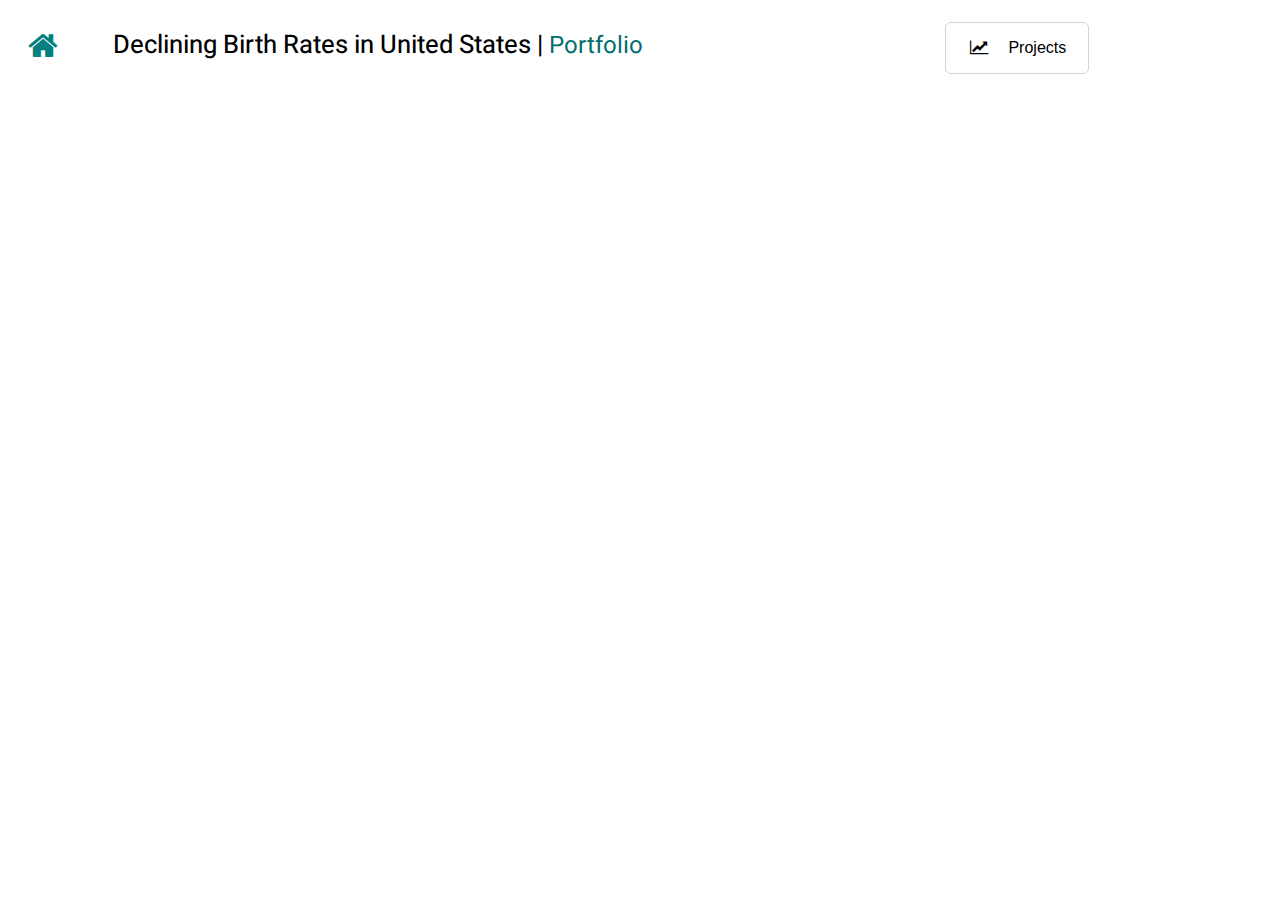
==== index.html @ 55a9a65e "Update 1" ====
<!DOCTYPE html>
<html lang="en">
<head>
    <meta charset="UTF-8">
    <meta name="viewport" content="width=device-width, initial-scale=1.0">
    <title>Declining Birth Rates in United States</title>
    <link href="https://use.fontawesome.com/releases/v5.0.8/css/all.css" rel="stylesheet">
    <link href="https://cdnjs.cloudflare.com/ajax/libs/font-awesome/4.7.0/css/font-awesome.min.css" rel="stylesheet">
    <link href="https://fonts.googleapis.com/css?family=Heebo|Roboto" rel="stylesheet">
    <link rel="stylesheet" href="css/style.css">  
</head>
<body>
    <div id="wrapper-viz" class="containerGrid">
        <svg viewBox="0 0 3 2" />
        <div id="content">
          <header>
            <div class="logo">
              <div class="home">
                <a href="index.html"
                  ><i class="fa fa-home fa-2x" aria-hidden="true"></i
                ></a>
              </div>
              <div class="description">
                <span class="name">Declining Birth Rates in United States | </span>
                <span class="port">Portfolio</span>
              </div>
            </div>
            <div class="menu">
              <div class="dropdown">
                <button class="dropbtn">
                  <span class="text">
                    <i class="fa fa-chart-line" aria-hidden="true"></i>
                    Projects
                  </span>
                  
</body>
</html>
---- css/style.css ----
/* Main container classes */
#wrapper-viz {
    width: 1280px;
    /* font-family:'Segoe UI', Tahoma, Geneva, Verdana, sans-serif;  */
    font-family: 'Heebo', sans-serif;
    border-style: 1px inset gray;
    padding: 1px;
}

.containerGrid {
    display: grid;
}

#content {
    /* background: rgb(172, 209, 204); */
    display: flex;
    flex-direction: column;
    align-items:flex-start;
    justify-content: left;
}

.containerGrid > * {
    grid-area: 1 / 1 / 2 / 2;
}
/* Main container classes */

/* *** Dropdown *** */
#content .dropbtn {
    background-color: white; /* rgb(174, 201, 175); */
    padding: 1em 0 1em .5em;
    font-size: 1em;
    min-width: 9em;
    border-radius: 6px;
    border: 1px solid #d3d3d3; 
    text-align: unset; 
}

/* Dropdown Content (Hidden by Default) */
#content .dropdown-content {
    display: none;
    position: absolute;
    background-color: #f9f9f9;
    min-width: 160px;
    box-shadow: 0px 8px 16px 0px rgba(0,0,0,0.2);
    z-index: 1;
}

/* Links inside the dropdown */
#content .dropdown-content a {
    color: black;
    padding: 12px 16px;
    text-decoration: none;
    display: block;
}

#content .dropdown {  
    margin: 5px 0 5px 5px;
}

/* Change color of dropdown links on hover */
#content .dropdown-content a:hover {
    background-color: #f1f1f1; 
    cursor: pointer;
}

/* Show the dropdown menu on hover */
#content .dropdown:hover .dropdown-content {
    display: block;
    cursor: pointer;
}

/* Change the background color of the dropdown button when the dropdown content is shown */
#content .dropdown:hover .dropbtn {
    background-color: #f0f7f5; /* #edfdf9; */
    cursor: pointer;
}
/* *** End Dropdown *** */

#content > header {
    width: 97.5%;
    display: grid;
    grid-template-columns: 7fr 2fr;
    margin: .5em 0 0 .5em;
    align-content: flex-start;
    padding-bottom: 1em;
}

#content > header > .logo {
    padding-top: .8em;        
    padding-bottom: 1em; 
    align-self: center;
    font-weight: bold;
    padding-left: .7em;
    display: grid;
    grid-template-columns: 1fr 12fr;
    float: left; 
    /* background-color:#e7f3f3;   */
}

#content > header > .logo .home, #wrapper-viz > header > .logo .description {      
    float: left; /* IE compatibility */   
}

#content > header > .logo .description {      
    padding: 5px 15px 0 15px;
}

#content > header > .logo a, #wrapper-viz > header > .logo a:visited {
    text-decoration: none;
    color: teal;
}

#content > header > .logo a:hover {
    color: gray;
}

#content > header > .menu {
    width: 325px;
}

#content > header > .menu > .dropdown {
    align-self: right;
    display: inline-block;
}

#content  > header > .menu > .link {
    background-color: white; /* #d9deda;  rgb(174, 201, 175); */
    border: 1px solid #d3d3d3;
    min-width: 10em;
    border-radius: 6px;
    margin: 5px 0 5px 0;
    display: inline-block;
}

#content header .menu .dropbtn i, #content header .link i {
    padding: 0 1em 0 1em;
}

#content > header > .menu > .link-right {
    display: inline-block; /* IE compatibility */   
}

#content > header > .menu > .link > a, #wrapper-viz > header > .menu > .link > a:visited {
    color: black;
}

#content > header > .menu > .link:hover, 
#content > header > .menu > .link.selected, 
#content .menu > .dropdown .dropbtn.selected {
    background-color: #f0f7f5;  /* #edfdf9; */
}

#content > main {
    display: grid;
    grid-template-columns: 451px;
    width: 96%;
    margin-left: 1em;
    border: 1px solid #b0cfc6; /*  #d3d3d3; */
    box-shadow: 5px -5px #e5e9e7;  /*  #e0e0e0; */
}
#content > main.home {
    display: grid;
    grid-template-columns: 99%;
}
#content > main.about {
    display: grid;
    grid-template-columns: 587px;
}
#content > header > .menu > .link > a {
    text-decoration: none;
    display: block;
    /*
    padding: 1em 0 1em 1em;
    */
    padding: .9em 0 .75em 1em;
    border-radius: 5px;
}

#content > main > .home-content > h2, #content > main > .vizbox-container > h2 {
    color: rgb(1, 110, 110);
    font-size: 1.4em;
    font-weight: normal;
    padding-left: .5em;
    padding-top: .4em;
    margin-bottom: .4em;
}

#content > main > .home-content > h3, #content > main > .vizbox-container > h3 {
    font-size: 1.2em;
    font-weight: normal;
    padding: .8em 0 .6em .1em;
}

#content > main > .home-content > .projectstats h3 {
    font-weight: normal;
    font-size: 1.5em;
}

#content > main > .vizbox-container {
    grid-row: 2 / 9;  
    padding: .4em .6em 1em 1em;
    margin-left: .5em;
    margin-top: -.8em;
}
#content > main.home > .vizbox-container {
    margin-left: 0;
}
#content > main > .vizbox-container.about img {
    float: right; 
    padding-left: 1em;
    padding-top: .9em;
    padding-bottom: .5em;
    width: 200px;
}
#content > main > .vizbox-container p {
    padding-left: .7em;
}

#content > main.comparisons > .vizbox-container {
    background-color:#F5F5F5;
    margin: 1em 1em 0 .3em;
    border: 2px outset gainsboro;
    grid-row: 1;
    grid-column: 1;
}

#content  main .vizbox-container .vizbox {
    display: grid;
    grid-template-columns: 1fr 1fr;
    -ms-grid-columns: 1fr 1fr;
    grid-gap: 5px;
}

#content  main.home .vizbox-container .vizbox {
    display: grid;
    grid-template-columns: 1fr 1fr 1fr;
    -ms-grid-columns: 1fr 1fr 1fr;
    grid-gap: 5px;
}

#content main .vizbox-container table {
    border: 1px solid gainsboro;
}

#content main .vizbox-container table tr { 
    font-size: .75em;
    background: #FFF;
}

#content main .vizbox-container table th { 
    background: #FFF;
}

#content > main .vizbox-container table tr:nth-child(odd) {
    background: #F5F5F5;
}

#content main .vizbox-container table tr:nth-child(even) {
    background: #FFF;
}

#content > main > .vizbox-container > .vizbox > .viz {
    margin: .5em;
    text-align: center;
}

#content > main > .vizbox-container > .vizbox > .viz img {
    width: 97%;
    padding: 4px;
}

#content > main > .vizbox-container > .vizbox > .viz:hover {
    cursor: pointer;
}

#content > main > .vizbox-container > .vizbox > .selected, 
#content > main > .vizbox-container > .vizbox > .selected:hover {
    border: 4px solid #a4c4ba;
    /* margin: .45em .4em .5em .5em; */
}

#content > main > .home-content .projectstats {
    border: 1px solid #d3d3d3; 
    padding: 0 1em .1em 1em;   
    background-color: #f0f7f5;
    margin-right: 1em;
}
#content > main > .home-content.about .projectstats {
    padding: 0 1em .1em 1.7em;   
    font-size: .8em;
}
#content > main > .home-content .projectstats p {
    padding: .1em 0 .7em 0;
    margin: 0;
}

#content > main > .home-content .projectstats .sociallinks {
    height: 40px;
    line-height: 40px;
    margin: auto;
    padding-top: .9em;
}

#content > main > .home-content .projectstats .sociallinks .header {
    font-size: 1.2em;
    font-weight: bold;
    float: left;
    margin-right: 1.2em;
}
#content > main > .home-content .projectstats .sociallinks .divider {
    font-size:2.1em; 
    padding: 0 .3em 0 .3em; 
    color: #bdbdbd;
}
#content > main > .home-content .projectstats table {
    border: 1px solid #bdbdbd;
    padding: 0 .1em 1em 0;
}
#content > main > .home-content .projectstats table td {
    padding: .5em .3em .5em .5em;
    vertical-align: top;
    font-size: .95em; 
}
#content > main > .home-content .projectstats ul {
    margin-top: .5em;
}
#content > main > .home-content .projectstats hr {
    border: none;
    height: 1px;
    color: #bdbdbd;
    background-color: #bdbdbd;
    margin-bottom: 1em;
}
#content > main > .home-content .projectstats .padded {
    padding-top: .5em;
}

#content > main > .home-content .projectstats a,
#content > main > .home-content .projectstats a:visited {
    text-decoration: none;
    color: #326891;
}

#content > main > .home-content .projectstats a:hover {
    color: darkblue;
}

#content > main > .home-content .projectstats a.viewmore {
    font-weight: bold;
}

#content > main > .home-content {
    display: inline-block; /* IE compatibility */   
    padding: 0 1em 2em 3.3em; 
    /* background-color: #e7f3f3; */ /* :#f7fbfb; */
    margin-left: 2.2em;
    display: inline-block; /* IE compatibility */   
    grid-row: 2 / 9;  
    display: flex;
    justify-content:flex-start;
    flex-direction: column; 
    margin-top: 4.8em;
    border-left: 1px solid gainsboro;
}

#content > main > .home-content.about {
    margin-top: 1.5em;
    padding-left: 2em;
}

#content > main > .home-content.about h4 {
    font-size: 1.2em;
    margin: .7em 0 .6em 0;
}

#content > main > .home-content img {
    width: 93%;
}
#content > main > .home-content img.short {
    width: 94%;
    height: 94%;
}
/* Hide large size font-awesome menu icons on large screens */
.dropdown .fa-2x, .link .fa-2x { display: none; }

#content > header > .logo > .description {
    padding-top: 5px;
    font-weight: normal;
    line-height: 1.3em;
}

#content > header > .logo > .description .name {
    font-weight: 450;
    font-size: 1.6em;
}
#content > header > .logo > .description .port {
    font-size: 1.5em;
    color: rgb(1, 110, 110);
}

/* Image hover */
.container {
    position: relative;
    width: 97%;
    background-color: black;
    padding-right: .5em;
}

.image {
  opacity: 1;
  display: block;
  width: 100%;
  height: auto;
  transition: .5s ease;
  backface-visibility: hidden;
  background-color: white;
}

.image, .link_text {
    -webkit-transition: opacity 0.6s ease-out;
    -moz-transition: opacity 0.6s ease-out;
    -o-transition: opacity 0.6s ease-out;
    transition: opacity 0.6s ease-out;
}

.middle {
  transition: .5s ease;
  opacity: 0;
  position: absolute;
  top: 50%;
  left: 50%;
  transform: translate(-50%, -50%);
  -ms-transform: translate(-50%, -50%);
  text-align: center;
  width: 86%;
  padding-right: .7em;
}

.container:hover .image, .container.selected .image {
  opacity: 0.3;
}

.container:hover .middle, .container.selected .middle {
  opacity: 1;
}

.link_text {
    color: white;
    font-size: 20px;
}
/* End image hover */

/* Media queries */
@media only screen and (min-width: 1400px) {
    #content .dropdown .dropbtn {
        min-width: 10em;
    }
    #content > header > .menu {
        width: 337px;
    }
}

@media only screen and (max-width: 1279px) {
    #wrapper-viz { width: 1200px;}
}
@media only screen and (max-width: 1250px) {
    #wrapper-viz { width: 1170px;}
}
@media only screen and (max-width: 1199px) {
    #wrapper-viz { width: 1100px;}
    #content > main > .home-content.about .projectstats {
        padding-left: 1em;
    }
}
@media only screen and (max-width: 1099px) {
    #wrapper-viz { width: 1000px;}
    #content > main > .home-content {
        padding-left: 1.5em;
    }
    #content > main > .home-content .projectstats {
        margin-right: .5em;
    }
    #content > main > .home-content img {
        width: 100%;
    }
    #content > main > .home-content .projectstats {
        font-size: .8em;
    }
    #content > main > .home-content.about .projectstats {
        font-size: .75em;
    }
}
@media only screen and (max-width: 1000px) {
    #wrapper-viz { width: unset; }
    #content .dropbtn {
        padding: 1em 0 1.2em .5em;
    }
    #content > header {
        display: grid;
        grid-template-columns: 7fr 3fr;
        margin: .5em .5em 0 .5em;
        align-content: flex-start;
        padding-bottom: .7em;
    }
    #content > header > .logo {
        padding-top: 0;
        line-height: 3em;
        min-width: 20em;
    }

    #content > header > .logo > .description {
        line-height: unset;
    }

    #content > header > .logo > .home {
        padding-top: 9px;
    }
 
    #content > header > .menu {
        width: 305px;
        display: flex;
    }

    #content > header > .menu > .dropdown {
        font-size: .9em;
        width: 10em;
        padding-top:1em;
    }

    #content .menu > .dropdown .dropbtn {
        width: 10em;
        min-width: unset;
        height: 49px;
    }

    #content .menu > .dropdown-content {
        top: 9.7em;
    }
   
    #content > header > .menu > .link {
        min-width: unset;
        font-size: .9em;
        line-height: 1.4em;
        width: 10em;
        margin: 1.3em 0 1.3em .5em;
    }

    #content > header > .menu > .link > a {
        padding: 1em 0 1em 1em;
    }

    #content > header > .menu > .link-right {
        margin-left: .5em;
        margin-right: .5em;
        height: 47px;
    }
    #content main {
        width: 95%;
    }
    #content > main > .home-content {
        margin-left: .8em;
        margin-top: 5.6em;
        padding-left: 1.9em;
    }
    #content > main > .home-content h4,
    #content > main > .home-content img {
        width: 94%;
        height: 94%;
    }
    #content > main > .home-content img.short {
        width: 94%;
        height: 94%;
    }
    #content > main > .home-content > h3, 
    #content > main > .vizbox-container > h3,
    #content > main > .vizbox-container > h2 {
        padding-top: 1em;
    }
    #content > main > .home-content .projectstats {
        margin-right: .7em;
        font-size: .8em;
    }
    #content > main > .home-content.about .projectstats {
        padding-left: .6em;
    }
    #content > main > .home-content.about {
        padding-left: 1em;
    }
}

@media only screen and (max-width: 900px) {
    #wrapper-viz { width: unset; }
    #content > main {
        display: table;
    }

    #content > main > .home-content {
        display: inherit;
        margin: .8em .4em 0 .5em;
        padding: 1.3em 0 1em 1em;
        border-left: none;
        border-bottom: 1px solid black;
        display: table-header-group;
    }
    #content > main > .home-content.about {
        display: table-footer-group;
    }
    #content > main > .home-content h4,
    #content > main > .home-content img {
        padding: 0 0 .8em .8em;
        width: 91%;
    }
    #content > main > .home-content .projectstats {
        margin-right: 0;
        font-size: .9em;
    }
    #content > main > .home-content.about .projectstats .sociallinks .header,
    #content > main > .home-content.about .projectstats > table,
    #content > main > .home-content.about .projectstats > h4 {
        margin-left: 1em;
    }
    #content > main > .home-content .projectstats h4 {
        padding-left: 0;
    }
    #content > main > .home-content.about .projectstats {
        padding-left: .4em;
        position: absolute;
        width: 91%;
    }
    #content > main > .home-content.about .projectstats table {
        float: left;
        margin-bottom: 1em;
        width: 46%;
    }
    #content > main > .home-content.about .projectstats .education {
        float: left;
        margin-left: 2em;
        margin-top: -57px;
        width: 45%;
        margin-bottom: 1em;
    }
    #content > main > .vizbox-container {
        /* background-color:rgb(225, 238, 236); */
        margin: 0 .4em 0 .5em;   
        padding: 1px 0 0 1em; 
        display: table-footer-group;
    }
    #content > main > .vizbox-container.about {
        display: table-header-group;
    }
    #content > main > .vizbox-container h2 {
        padding-top: 0;
    }
    #content > main > .vizbox-container.about h2 { padding-left: 1em;}
    #content > main > .vizbox-container.about p {
        padding-left: 1.4em;
    }

}
@media only screen and (max-width: 667px) {
    #content > header {
        width: 97%;
        margin: .4em 0 0 .5em;
        grid-template-columns: 1fr;
    }
    #content > header .menu { 
        width: 100%; 
    }
    #content > main {
        margin-left: .8em;
        width: 94%;
    }
    #content > main > .home-content {
        margin: 0 .5em 0 .2em;
    }
    #content > main > .home-content.about .projectstats {
        width: 88%;
    }
    #content > main > .vizbox-container {
        margin: 0 .5em 0 .2em;   
    }
    #content main .vizbox-container  .vizbox { 
        display: grid;
        grid-template-columns: 1fr;
    }

    #content > header > .menu > .dropdown > .dropbtn {
        text-align: center;
        padding: 0 .8em 0 0;
    }

    #content > header > .menu > .link > a {
        padding: 1em .8em 0 0;
        text-align: center;
    }

    #content header .text {
        font-size: 1.2em;
    }

    #content header .link i {
        padding-right: .5em;
    }
    .dropdown .fa-2x, .link .fa-2x { display: inline; }

    #content header .menu > .dropbtn i, #content header .link i {
        padding-left: 0;
    }  
    #content > header > .menu > .dropdown {
        width: 100%;
        padding-top: 0;
        margin-top: 0;
    }
    #content > header > .menu > .dropdown .dropbtn {
        width: 100%;
    }
    #content > header > .menu > .link-right, #content > header > .menu > .link {
        width: 100%;
        margin-top: 0;
        margin-bottom: .3em;
        height: 47px;
    }
}
@media only screen and (max-width: 500px) {
    #content > header {
        width: 96.5%;
        margin: .4em 0 0 .5em;
    }
    #content > main > .home-content.about .projectstats {
        width: 87%;
    }
}
/* End media queries */
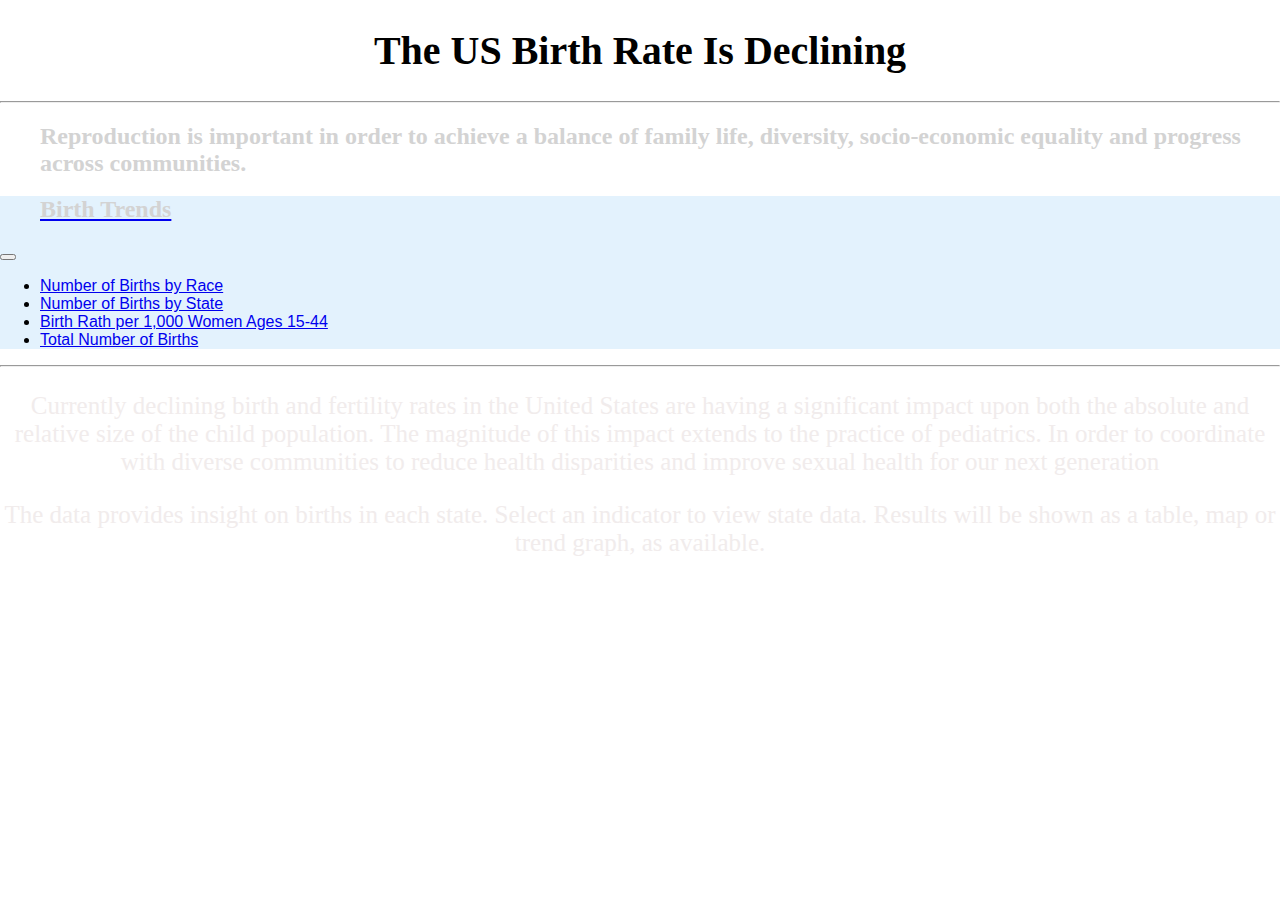
==== commit 2cb32770: "update 6" ====
--- a/index.html
+++ b/index.html
@@ -1,37 +1,117 @@
 <!DOCTYPE html>
 <html lang="en">
+
 <head>
-    <meta charset="UTF-8">
-    <meta name="viewport" content="width=device-width, initial-scale=1.0">
-    <title>Declining Birth Rates in United States</title>
-    <link href="https://use.fontawesome.com/releases/v5.0.8/css/all.css" rel="stylesheet">
-    <link href="https://cdnjs.cloudflare.com/ajax/libs/font-awesome/4.7.0/css/font-awesome.min.css" rel="stylesheet">
-    <link href="https://fonts.googleapis.com/css?family=Heebo|Roboto" rel="stylesheet">
-    <link rel="stylesheet" href="css/style.css">  
+  <title>Declining Birth Rate</title>
+  <meta charset="utf-8">
+  <meta name="viewport" content="width=device-width, initial-scale=1">
+  <link href="https://cdn.jsdelivr.net/npm/bootstrap@5.0.0-beta1/dist/css/bootstrap.min.css" rel="stylesheet"
+    integrity="sha384-giJF6kkoqNQ00vy+HMDP7azOuL0xtbfIcaT9wjKHr8RbDVddVHyTfAAsrekwKmP1" crossorigin="anonymous">
+
+  <link rel="stylesheet" href="static/css/main.css" />
+  <link rel="stylesheet" href="static/js/main.js">
+  <link rel="stylesheet" href="static/css/slideshow.css">
+
 </head>
+
 <body>
-    <div id="wrapper-viz" class="containerGrid">
-        <svg viewBox="0 0 3 2" />
-        <div id="content">
-          <header>
-            <div class="logo">
-              <div class="home">
-                <a href="index.html"
-                  ><i class="fa fa-home fa-2x" aria-hidden="true"></i
-                ></a>
-              </div>
-              <div class="description">
-                <span class="name">Declining Birth Rates in United States | </span>
-                <span class="port">Portfolio</span>
-              </div>
+
+  <!-- Start of navbar -->
+
+  <!-- Navbar content -->
+  <h1 class="text-center"> The US Birth Rate Is Declining</h1>
+  <hr>
+  <h2 class="text-center">Reproduction is important in order to achieve a balance of family life, diversity, socio-economic equality and
+    progress across communities.</h2>
+  <!-- </nav> -->
+  <!-- Navbar content -->
+  <nav class="navbar navbar-light" style="background-color: #e3f2fd;">
+    <div class="dropdown">
+      <a class="navbar-brand" href="base.html">
+        <h2 >Birth Trends</h2>
+      </a>
+      <button class="btn btn-secondary dropdown-toggle" type="button" id="dropdownMenuButton" data-bs-toggle="dropdown"
+        aria-expanded="false">
+      </button>
+      <ul class="dropdown-menu" aria-labelledby="dropdownMenuButton">
+        <li><a class="dropdown-item" href="templates/race.html">Number of Births by Race</a></li>
+        <li><a class="dropdown-item" href="templates/state.html">Number of Births by State</a></li>
+        <li><a class="dropdown-item" href="templates/age.html">Birth Rath per 1,000 Women Ages 15-44</a></li>
+        <li><a class="dropdown-item" href="templates/total.html">Total Number of Births</a></li>
+      </ul>
+    </div>
+  </nav>
+
+  <!-- End of navbar -->
+  <!-- **********************************************************************  -->
+
+  <!-- Start of container -->
+  <div class="container">
+    <section class="row">
+      <div class="col-md-12">
+        <article class="description-content">
+
+          <hr class="description-hr" />
+
+          <p>
+            Currently declining birth and fertility rates in the United States are having a significant impact upon both
+            the absolute and relative size of the child population. The magnitude of this impact extends to the practice
+            of pediatrics. In order to coordinate with diverse communities to reduce health disparities and improve
+            sexual health for our next generation
+          </p>
+
+          <p>The data provides insight on births in each state. Select an indicator to view state data. Results will be
+            shown as a table, map or trend graph, as available.</p>
+          </p>
+        </article>
+      </div>
+      <div class="col-md-12">
+
+        <!-- Start of Visualizations imageNav Area -->
+
+        <!-- <body>
+
+          <h2>Automatic Slideshow</h2>
+          <p>Change image every 2 seconds:</p>
+
+          <div class="slideshow-container">
+
+            <div class="mySlides fade">
+              <div class="numbertext">1 / 3</div>
+              <img src="Images/pregnantbelly.jpg" style="width:100%">
+              <div class="text">Caption Text</div>
             </div>
-            <div class="menu">
-              <div class="dropdown">
-                <button class="dropbtn">
-                  <span class="text">
-                    <i class="fa fa-chart-line" aria-hidden="true"></i>
-                    Projects
-                  </span>
-                  
-</body>
+
+            <div class="mySlides fade">
+              <div class="numbertext">2 / 3</div>
+              <img src="Images/realities-of-pregnancy.jpg" style="width:100%">
+              <div class="text">Caption Two</div>
+            </div>
+
+            <div class="mySlides fade">
+              <div class="numbertext">3 / 3</div>
+              <img src="Images/childlove.jpg" style="width:100%">
+              <div class="text">Caption Three</div>
+            </div>
+
+          </div>
+          <br>
+
+          <div style="text-align:center">
+            <span class="dot"></span>
+            <span class="dot"></span>
+            <span class="dot"></span>
+          </div> -->
+
+          <!-- End of the Visualizations imageNav Area -->
+          <!-- End of container -->
+          <script src="https://cdn.jsdelivr.net/npm/@popperjs/core@2.5.4/dist/umd/popper.min.js"
+            integrity="sha384-q2kxQ16AaE6UbzuKqyBE9/u/KzioAlnx2maXQHiDX9d4/zp8Ok3f+M7DPm+Ib6IU"
+            crossorigin="anonymous"></script>
+          <script src="https://cdn.jsdelivr.net/npm/bootstrap@5.0.0-beta1/dist/js/bootstrap.min.js"
+            integrity="sha384-pQQkAEnwaBkjpqZ8RU1fF1AKtTcHJwFl3pblpTlHXybJjHpMYo79HY3hIi4NKxyj"
+            crossorigin="anonymous"></script>
+
+        </body>
+
 </html>--- a/static/css/main.css
+++ b/static/css/main.css
@@ -0,0 +1,35 @@
+
+body {
+  margin: 0;
+  background-image: url("../../images/childlove.jpg") ;
+  background-size: cover;
+}
+
+/* Style the header */
+.header {
+  background-color: #f1f1f170;
+  padding: 20px;
+  text-align: center;
+  }
+  
+h1 {
+  font-family:Georgia, 'Times New Roman', Times, serif;
+  font-size: 40px;
+  text-align: center;
+  }
+
+h2 {
+  font-family:Georgia, 'Times New Roman', Times, serif;
+  margin-left: 40px;
+  color: lightgrey
+  }
+
+p {font-family:Georgia, 'Times New Roman', Times, serif;
+  font-size: 25px;
+  color: rgb(241, 236, 236);
+  text-align: center;
+  }
+
+img{
+  box-shadow: 10px 10px 5px black;
+  }  --- a/static/css/slideshow.css
+++ b/static/css/slideshow.css
@@ -0,0 +1,69 @@
+
+  * {box-sizing: border-box;}
+  body {font-family: Verdana, sans-serif;}
+  .mySlides {display: none;}
+  img {vertical-align: middle;}
+  
+  .slideshow-container {
+    max-width: 1000px;
+    position: relative;
+    margin: auto;
+  }
+  
+  /* Caption text */
+  .text {
+    color: #f2f2f2;
+    font-size: 15px;
+    padding: 8px 12px;
+    position: absolute;
+    bottom: 8px;
+    width: 100%;
+    text-align: center;
+  }
+  
+  /* Number text (1/3 etc) */
+  .numbertext {
+    color: #f2f2f2;
+    font-size: 12px;
+    padding: 8px 12px;
+    position: absolute;
+    top: 0;
+  }
+  
+  /* The dots/bullets/indicators */
+  .dot {
+    height: 15px;
+    width: 15px;
+    margin: 0 2px;
+    background-color: #bbb;
+    border-radius: 50%;
+    display: inline-block;
+    transition: background-color 0.6s ease;
+  }
+  
+  .active {
+    background-color: #717171;
+  }
+  
+  /* Fading animation */
+  .fade {
+    -webkit-animation-name: fade;
+    -webkit-animation-duration: 1.5s;
+    animation-name: fade;
+    animation-duration: 1.5s;
+  }
+  
+  @-webkit-keyframes fade {
+    from {opacity: .4} 
+    to {opacity: 1}
+  }
+  
+  @keyframes fade {
+    from {opacity: .4} 
+    to {opacity: 1}
+  }
+  
+  /* On smaller screens, decrease text size */
+  @media only screen and (max-width: 300px) {
+    .text {font-size: 11px}
+  }
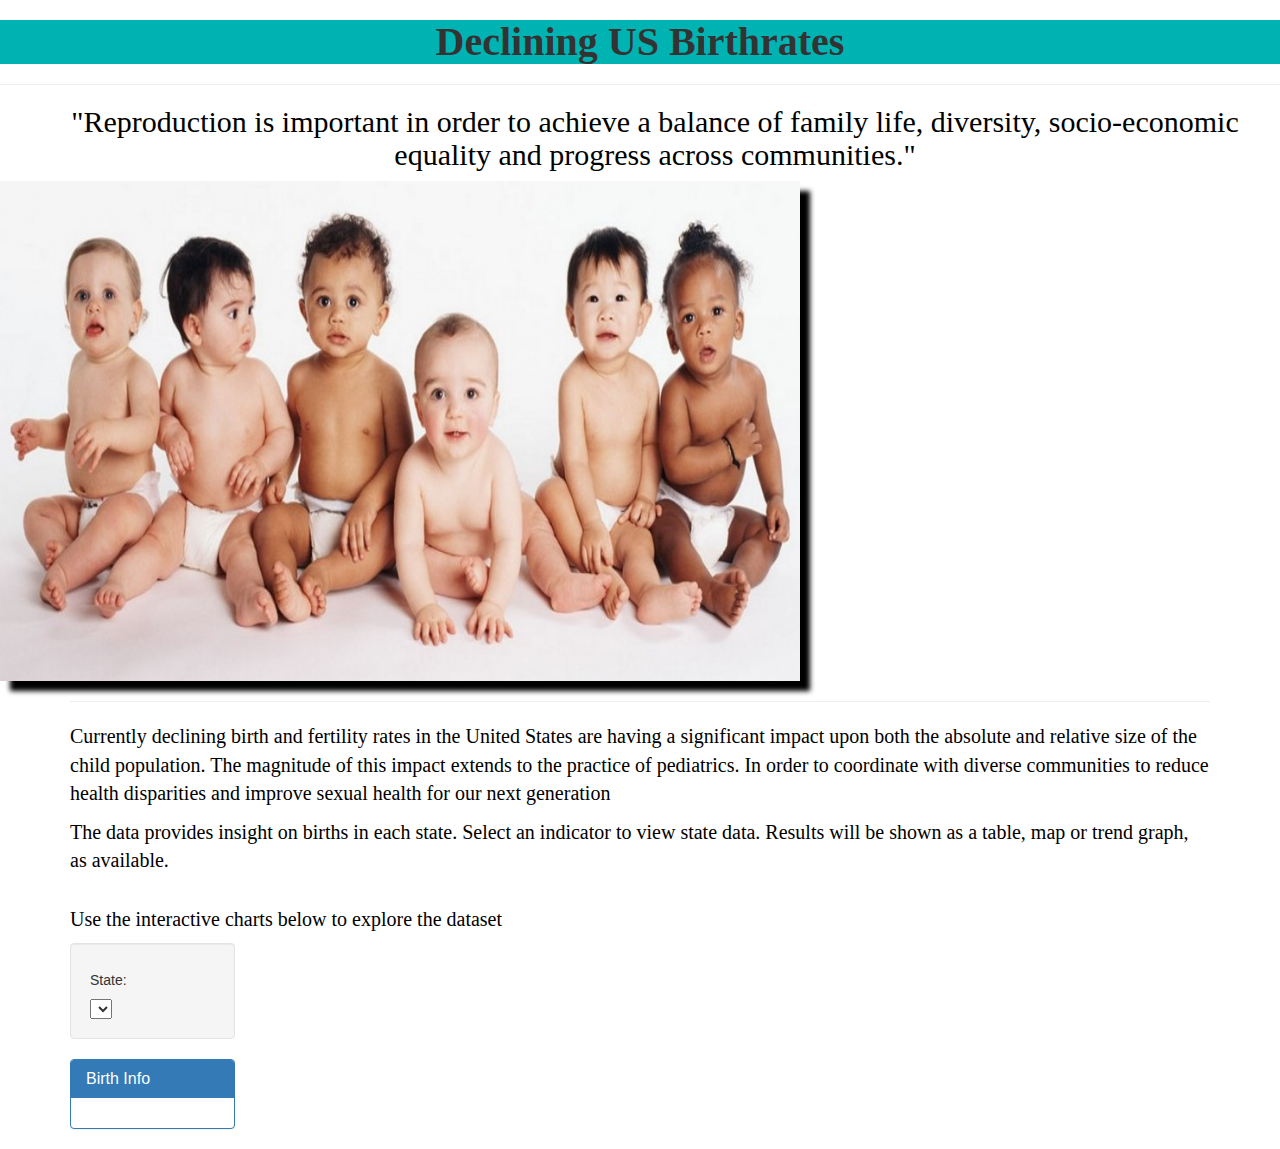
==== commit b8835e02: "Update 10" ====
--- a/index.html
+++ b/index.html
@@ -7,10 +7,11 @@
   <meta name="viewport" content="width=device-width, initial-scale=1">
   <link href="https://cdn.jsdelivr.net/npm/bootstrap@5.0.0-beta1/dist/css/bootstrap.min.css" rel="stylesheet"
     integrity="sha384-giJF6kkoqNQ00vy+HMDP7azOuL0xtbfIcaT9wjKHr8RbDVddVHyTfAAsrekwKmP1" crossorigin="anonymous">
-
+    <link
+      rel="stylesheet"href="https://maxcdn.bootstrapcdn.com/bootstrap/3.3.7/css/bootstrap.min.css" />
   <link rel="stylesheet" href="static/css/main.css" />
-  <link rel="stylesheet" href="static/js/main.js">
-  <link rel="stylesheet" href="static/css/slideshow.css">
+  <link rel="stylesheet" href="static/js/app.js">
+  
 
 </head>
 
@@ -19,30 +20,39 @@
   <!-- Start of navbar -->
 
   <!-- Navbar content -->
-  <h1 class="text-center"> The US Birth Rate Is Declining</h1>
+  <h1 class="text-center "style= background-color:#00b3b3;> Declining US Birthrates</h1>
   <hr>
-  <h2 class="text-center">Reproduction is important in order to achieve a balance of family life, diversity, socio-economic equality and
-    progress across communities.</h2>
+  <h2 class="text-center">"Reproduction is important in order to achieve a balance of family life, diversity, socio-economic equality and
+    progress across communities."</h2>
+
+    <img
+    src="static/images/adorable-babies-of-different-races.jpg"
+    class="img-fluid rounded mx-auto d-block"
+    alt="bacteria"
+    style="width: 800px; height: 500px"
+  />
+  <!-- <p>Use the interactive charts below to explore the dataset</p> -->
+</div>
+</div>
   <!-- </nav> -->
   <!-- Navbar content -->
-  <nav class="navbar navbar-light" style="background-color: #e3f2fd;">
+  <!-- <nav class="navbar navbar-light" style="background-color: #e3f2fd;">
     <div class="dropdown">
-      <a class="navbar-brand" href="base.html">
-        <h2 >Birth Trends</h2>
+      <a class="navbar-brand" href="/Git Repo/DecliningBirthRate/templates/index.html">
+        <h2>Birth Trends</h2>
+ 
       </a>
       <button class="btn btn-secondary dropdown-toggle" type="button" id="dropdownMenuButton" data-bs-toggle="dropdown"
         aria-expanded="false">
       </button>
       <ul class="dropdown-menu" aria-labelledby="dropdownMenuButton">
-        <li><a class="dropdown-item" href="templates/race.html">Number of Births by Race</a></li>
-        <li><a class="dropdown-item" href="templates/state.html">Number of Births by State</a></li>
-        <li><a class="dropdown-item" href="templates/age.html">Birth Rath per 1,000 Women Ages 15-44</a></li>
-        <li><a class="dropdown-item" href="templates/total.html">Total Number of Births</a></li>
+        <li><a class="dropdown-item" href="templates/race.html">Births by Race</a></li>
+        <li><a class="dropdown-item" href="templates/state.html">Births by State</a></li>
+      
       </ul>
     </div>
   </nav>
-
-  <!-- End of navbar -->
+  End of navbar -->
   <!-- **********************************************************************  -->
 
   <!-- Start of container -->
@@ -63,48 +73,45 @@
           <p>The data provides insight on births in each state. Select an indicator to view state data. Results will be
             shown as a table, map or trend graph, as available.</p>
           </p>
+<br>
+          <p>Use the interactive charts below to explore the dataset</p>
         </article>
       </div>
       <div class="col-md-12">
 
         <!-- Start of Visualizations imageNav Area -->
 
-        <!-- <body>
-
-          <h2>Automatic Slideshow</h2>
-          <p>Change image every 2 seconds:</p>
-
-          <div class="slideshow-container">
-
-            <div class="mySlides fade">
-              <div class="numbertext">1 / 3</div>
-              <img src="Images/pregnantbelly.jpg" style="width:100%">
-              <div class="text">Caption Text</div>
+        <div class="row">
+          <div class="col-md-2">
+            <div class="well">
+              <h5>State:</h5>
+              <select
+                id="selDataset"
+                onchange="optionChanged(this.value)"
+              ></select>
             </div>
-
-            <div class="mySlides fade">
-              <div class="numbertext">2 / 3</div>
-              <img src="Images/realities-of-pregnancy.jpg" style="width:100%">
-              <div class="text">Caption Two</div>
+            <div class="panel panel-primary">
+              <div class="panel-heading">
+                <h3 class="panel-title">Birth Info</h3>
+              </div>
+              <div id="sample-metadata" class="panel-body"></div>
             </div>
-
-            <div class="mySlides fade">
-              <div class="numbertext">3 / 3</div>
-              <img src="Images/childlove.jpg" style="width:100%">
-              <div class="text">Caption Three</div>
-            </div>
-
           </div>
-          <br>
-
-          <div style="text-align:center">
-            <span class="dot"></span>
-            <span class="dot"></span>
-            <span class="dot"></span>
-          </div> -->
-
-          <!-- End of the Visualizations imageNav Area -->
-          <!-- End of container -->
+          <div class="col-md-10">
+            <div id="bar"></div>
+          </div>
+          <div class="col-md-10">
+            <div id="gauge"></div>
+          </div>
+        </div>
+        <div class="row">
+          <div class="col-md-24">
+            <div id="bubble"></div>
+          </div>
+        </div>
+      </div>
+         
+        
           <script src="https://cdn.jsdelivr.net/npm/@popperjs/core@2.5.4/dist/umd/popper.min.js"
             integrity="sha384-q2kxQ16AaE6UbzuKqyBE9/u/KzioAlnx2maXQHiDX9d4/zp8Ok3f+M7DPm+Ib6IU"
             crossorigin="anonymous"></script>
--- a/static/css/main.css
+++ b/static/css/main.css
@@ -1,13 +1,15 @@
 
 body {
   margin: 0;
-  background-image: url("../../images/childlove.jpg") ;
+  background-image: url("../static/images/childlove.jpg") ;
   background-size: cover;
 }
 
 /* Style the header */
 .header {
-  background-color: #f1f1f170;
+  background-color: #00b3b3
+  rgb(0, 179, 179)
+  hsl(180, 100%, 35%);
   padding: 20px;
   text-align: center;
   }
@@ -16,18 +18,19 @@
   font-family:Georgia, 'Times New Roman', Times, serif;
   font-size: 40px;
   text-align: center;
+  font-weight: bold;
   }
 
 h2 {
   font-family:Georgia, 'Times New Roman', Times, serif;
-  margin-left: 40px;
-  color: lightgrey
-  }
+  margin-left: 30px;
+  color: black
+}
 
 p {font-family:Georgia, 'Times New Roman', Times, serif;
-  font-size: 25px;
-  color: rgb(241, 236, 236);
-  text-align: center;
+  font-size: 20px;
+  color: black ;
+  text-align: left;
   }
 
 img{
